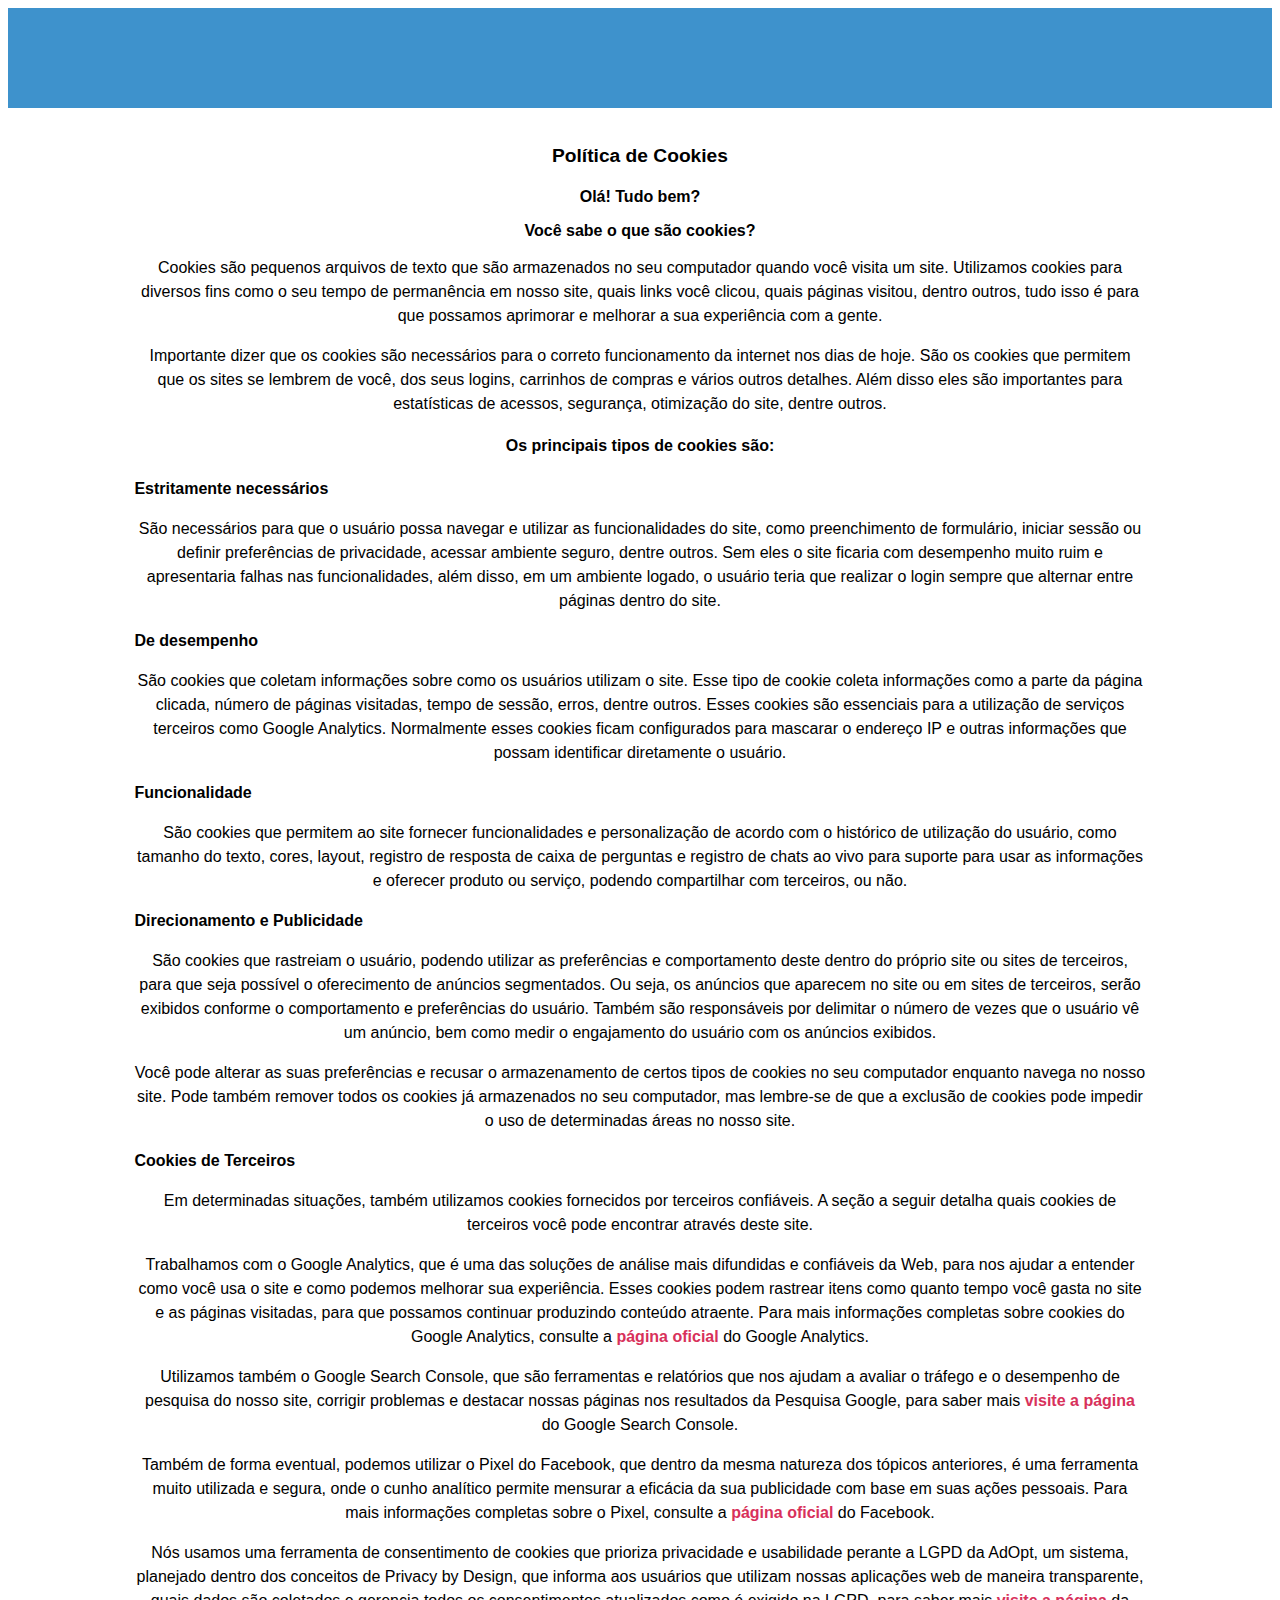
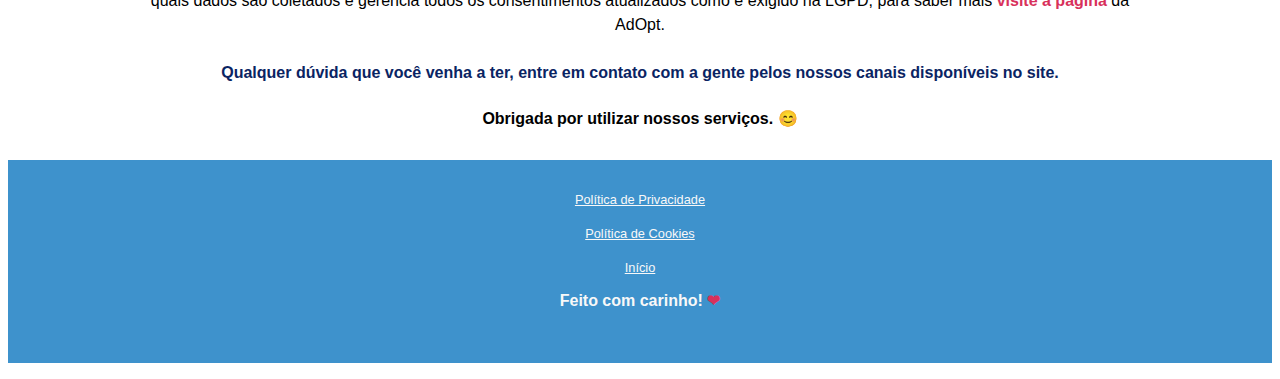
==== cookies-policy.html @ 09f1e85d "create policys" ====
<!DOCTYPE html>
<html lang="pt-br">
  <head>
    <meta charset="UTF-8" />
    <meta http-equiv="X-UA-Compatible" content="IE=edge" />
    <meta name="viewport" content="width=device-width, initial-scale=1.0" />
    <meta name="author" content="Rebeca Felicissimo" />
    <meta name="description" content="Gerador aleatório de senhas. Venha criar senhas seguras e fortes com a gente." />
    <title>Gerador de Senhas - Política de Cookies</title>
    <link rel="shortcut icon" href="assets/images/aplicacoes-logo.png" type="image/x-icon"> 
    <link rel="stylesheet" href="css/reset.css">
    <link rel="stylesheet" href="css/base.css">
    <link rel="stylesheet" href="css/style.css">
    <link rel="stylesheet" href="css/media-queries.css">
  
    <!-- colocar a tag do google analytics -->
  </head>

  <body>
    <header class="main-header">
      <div class="container">
          <nav class="main-navigation">
              <img src="./assets/images/logo02.png" alt="" class="logo">
          </nav>
      </div>
  </header>

  <main>
    <div class="container">
        <section class="section">
          <h2 class="title">Política de Cookies</h2>
          <h3 class="subtitle">Olá! Tudo bem?</h3>
          <h3 class="subtitle center">Você sabe o que são cookies?</h3>
          <p class="conteudo">
            Cookies são pequenos arquivos de texto que são armazenados no
            seu computador quando você visita um site. Utilizamos cookies
            para diversos fins como o seu tempo de permanência em nosso
            site, quais links você clicou, quais páginas visitou, dentro
            outros, tudo isso é para que possamos aprimorar e melhorar a
            sua experiência com a gente.
          </p>

          <p class="conteudo">
            Importante dizer que os cookies são necessários para o correto
            funcionamento da internet nos dias de hoje. São os cookies que
            permitem que os sites se lembrem de você, dos seus logins,
            carrinhos de compras e vários outros detalhes. Além disso eles
            são importantes para estatísticas de acessos, segurança,
            otimização do site, dentre outros.
          </p>

          <h4 class="subtitle center">
            Os principais tipos de cookies são:
          </h4>

          <h4 class="conteudo">Estritamente necessários</h4>
          <p class="conteudo">
            São necessários para que o usuário possa navegar e utilizar as
            funcionalidades do site, como preenchimento de formulário,
            iniciar sessão ou definir preferências de privacidade, acessar
            ambiente seguro, dentre outros. Sem eles o site ficaria com
            desempenho muito ruim e apresentaria falhas nas
            funcionalidades, além disso, em um ambiente logado, o usuário
            teria que realizar o login sempre que alternar entre páginas
            dentro do site.
          </p>

          <h4 class="conteudo">De desempenho</h4>
          <p class="conteudo">
            São cookies que coletam informações sobre como os usuários
            utilizam o site. Esse tipo de cookie coleta informações como a
            parte da página clicada, número de páginas visitadas, tempo de
            sessão, erros, dentre outros. Esses cookies são essenciais
            para a utilização de serviços terceiros como Google Analytics.
            Normalmente esses cookies ficam configurados para mascarar o
            endereço IP e outras informações que possam identificar
            diretamente o usuário.
          </p>

          <h4 class="conteudo">Funcionalidade</h4>
          <p class="conteudo">
            São cookies que permitem ao site fornecer funcionalidades e
            personalização de acordo com o histórico de utilização do
            usuário, como tamanho do texto, cores, layout, registro de
            resposta de caixa de perguntas e registro de chats ao vivo
            para suporte para usar as informações e oferecer produto ou
            serviço, podendo compartilhar com terceiros, ou não.
          </p>

          <h4 class="conteudo">Direcionamento e Publicidade</h4>
          <p class="conteudo">
            São cookies que rastreiam o usuário, podendo utilizar as
            preferências e comportamento deste dentro do próprio site ou
            sites de terceiros, para que seja possível o oferecimento de
            anúncios segmentados. Ou seja, os anúncios que aparecem no
            site ou em sites de terceiros, serão exibidos conforme o
            comportamento e preferências do usuário. Também são
            responsáveis por delimitar o número de vezes que o usuário vê
            um anúncio, bem como medir o engajamento do usuário com os
            anúncios exibidos.
          </p>

          <p class="conteudo">
            Você pode alterar as suas preferências e recusar o
            armazenamento de certos tipos de cookies no seu computador
            enquanto navega no nosso site. Pode também remover todos os
            cookies já armazenados no seu computador, mas lembre-se de que
            a exclusão de cookies pode impedir o uso de determinadas áreas
            no nosso site.
          </p>

          <h4 class="conteudo">Cookies de Terceiros</h4>
          <p class="conteudo">
            Em determinadas situações, também utilizamos cookies
            fornecidos por terceiros confiáveis. A seção a seguir detalha
            quais cookies de terceiros você pode encontrar através deste
            site.
          </p>
          <p class="conteudo">
            Trabalhamos com o Google Analytics, que é uma das soluções de
            análise mais difundidas e confiáveis da Web, para nos ajudar a
            entender como você usa o site e como podemos melhorar sua
            experiência. Esses cookies podem rastrear itens como quanto
            tempo você gasta no site e as páginas visitadas, para que
            possamos continuar produzindo conteúdo atraente. Para mais
            informações completas sobre cookies do Google Analytics,
            consulte a <a class="sites co-blue" href="https://policies.google.com/technologies/cookies?hl=pt-BR.">página oficial</a> do Google Analytics.
          </p>
          <p class="conteudo">
            Utilizamos também o Google Search Console, que são ferramentas
            e relatórios que nos ajudam a avaliar o tráfego e o desempenho
            de pesquisa do nosso site, corrigir problemas e destacar
            nossas páginas nos resultados da Pesquisa Google, para saber
            mais <a class="sites co-blue" href="https://search.google.com/search-console/about">visite a página</a> do Google Search Console.
          </p>
          <p class="conteudo">
            Também de forma eventual, podemos utilizar o Pixel do
            Facebook, que dentro da mesma natureza dos tópicos anteriores,
            é uma ferramenta muito utilizada e segura, onde o cunho
            analítico permite mensurar a eficácia da sua publicidade com
            base em suas ações pessoais. Para mais informações completas
            sobre o Pixel, consulte a <a class="sites co-blue" href="https://appyhour.com.br/politicas.html">página oficial</a> do Facebook.
          </p>
          <p class="conteudo">
            Nós usamos uma ferramenta de consentimento de cookies que
            prioriza privacidade e usabilidade perante a LGPD da AdOpt, um
            sistema, planejado dentro dos conceitos de Privacy by Design,
            que informa aos usuários que utilizam nossas aplicações web de
            maneira transparente, quais dados são coletados e gerencia
            todos os consentimentos atualizados como é exigido na LGPD,
            para saber mais <a class="sites" href="https://goadopt.io/">visite a página</a> da AdOpt.
          </p>

          <p class="conteudo02 center">
            Qualquer dúvida que você venha a ter, entre em contato com a
            gente pelos nossos canais disponíveis no site.
          </p>
          <p class="center"><b>Obrigada por utilizar nossos serviços.</b> <span>😊</span></p>
      </section>
    </div>
  </main>

      <!-- <aside>anúncio google adsense</aside> -->
      <footer class="section">
        <div class="container">
          <div class="container-footer">
              <a class="footer-links" href="privaty-policy.html">Política de Privacidade</a>
              <a class="footer-links" href="cookies-policy.html">Política de Cookies</a>
              <a class="footer-links" href="index.html">Início</a>
          </div>
          <h4>Feito com carinho! <span class="heart">❤</span></h4>      
        </div>
    </footer> 
    </div>
  </body>
</html>
---- css/base.css ----
:root {
  /* Colors */
  --dark-white: #F8F8F8;
  --light-blue: #3E92CC;
  --light-red: #D8315B;
  --dark-blue: #0A2463;
}

body {
  font-family: Verdana, Geneva, Tahoma, sans-serif;
  font-size: 1rem;
}
---- css/style.css ----
.container {
  width: 80%;
  margin: 0 auto;
}

.main-header {
  display: flex;  
  align-items: center;
  background-color: var(--light-blue);
  height: 6.25rem;
}

.logo {
  width: 20%;
}

.main-navigation {
  display: flex;
  align-items: center;
  justify-content: space-around;
}

.header-list {
  display: flex;
  justify-content: space-evenly;
  flex-direction: column;
  text-align: center;
  gap: 0.5rem;
  cursor: pointer;
}

.header-links {
  color: var(--dark-white);
  font-weight: bold;
}

.header-links:hover {
  color: var(--dark-blue);
  font-size: 1.2rem;
}

.section {
  margin: 2rem 0 1rem;
}

.title {
  font-size: 1.2rem;
  text-align: center;
  line-height: 2rem;
}

.subtitle {
  font-size: 1rem;
  text-align: center;
}

.conteudo {
  margin: 1rem 0 0.5rem;
  line-height: 1.5rem;
}

.card {
  content: "";
  background-color: var(--dark-white);
  border-radius: 0.5rem;
  box-shadow: 3px 3px 3px var(--dark-blue);
  padding: 0.5rem;
  display: flex;
  flex-direction: column;
  justify-content: center;
  align-items: center;
  gap: 1.5rem;
  cursor: pointer;
  transition: all 0.3ms;
  width: 220px;
  height: 200px;
}

.card:hover {
  transform: scale(1.05);
}

.card-image {
  content: "";
  background-color: var(--light-red);
  width: 80%;
  height: 100px;
  border-radius: 1rem;
  box-shadow: 1px 1px 1px black;
  display: flex;
  align-items: center;
  justify-content: center;
}

.logo-gerador {
  width: 80%;
}

.card-links {
  color: var(--dark-blue);
  font-weight: bold;
}

.container-contact {
  margin: 2rem 0;
  display: flex;
  flex-direction: column;
  align-items: center;
  gap: 2rem;
}

.container-contact .card {
  height: 120px;
}

.container-contact .card-links {
  font-size: 0.6rem;
}

footer {
  background-color: var(--light-blue);
  padding: 2rem 0;
}

.container-footer {
  display: flex;
  align-items: center;
  flex-direction: column;
  gap: 1.2rem;
  font-size: 0.8rem;
}

.footer-links {
  color: var(--dark-white);
}

footer h4 {
  color: var(--dark-white);
  text-align: center;
  margin-top: 1rem;
}

span {
  color: var(--light-red);
}

/*  Política de Cookie e Privacidade */
.sites {
  text-decoration: none;
  font-weight: bold;
  color: var(--light-red);
}

.conteudo02 {
  line-height: 1.5rem;
  color: var(--dark-blue);
  font-weight: bold;
  margin: 1.5rem 0;
}

.center {
  text-align: center;
}
---- css/media-queries.css ----
@media (min-width: 650px) {
  img.logo {
    width: 12%;
  }

  nav.main-navigation {
    justify-content: space-between;
  }

  ul.header-list {
    flex-direction: row;
    gap: 2rem;

  }

  p.conteudo {
    text-align: center;
  }

  div.container-aplications , div.container-contact {
    display: flex;
    justify-content: space-evenly;
    align-items: center;
    flex-direction: row;
  }
}

@media (min-width: 1024px) {
  .main-navigation img.logo {
    width: 8%;
  }
}
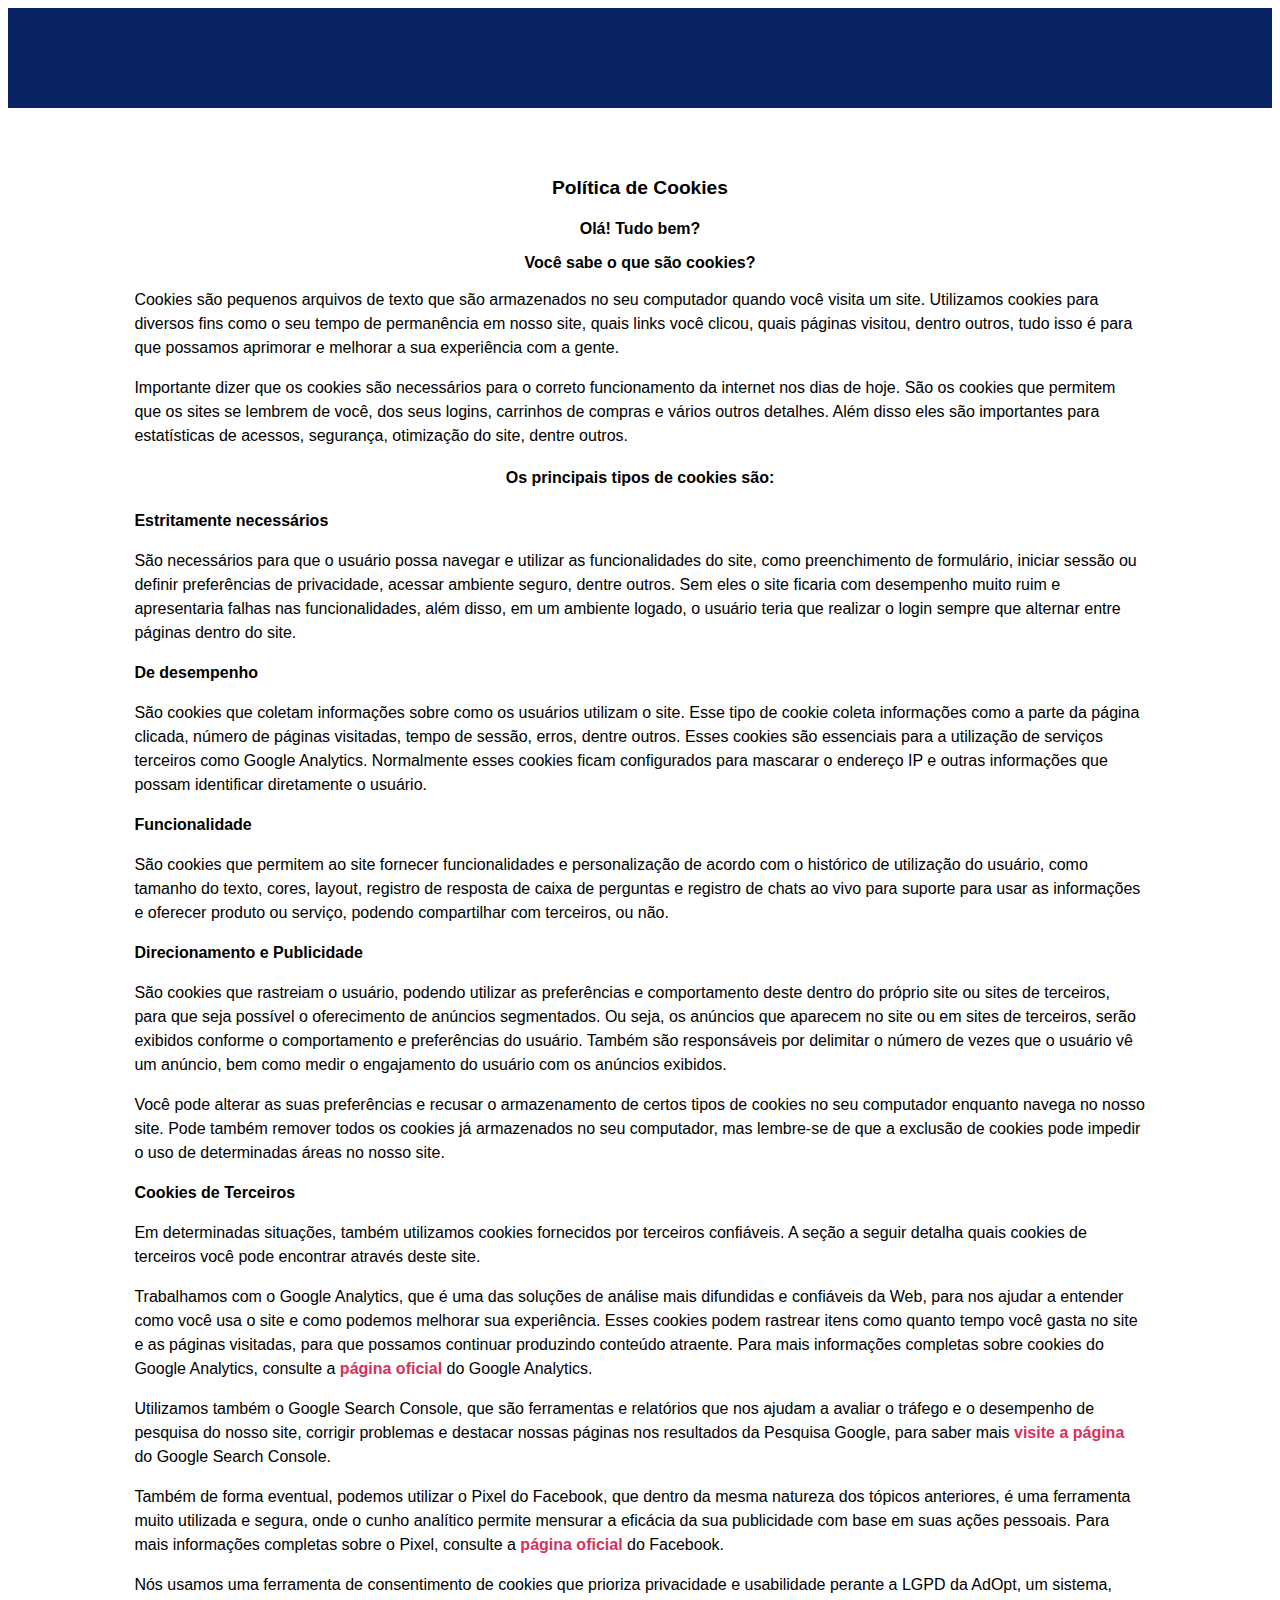
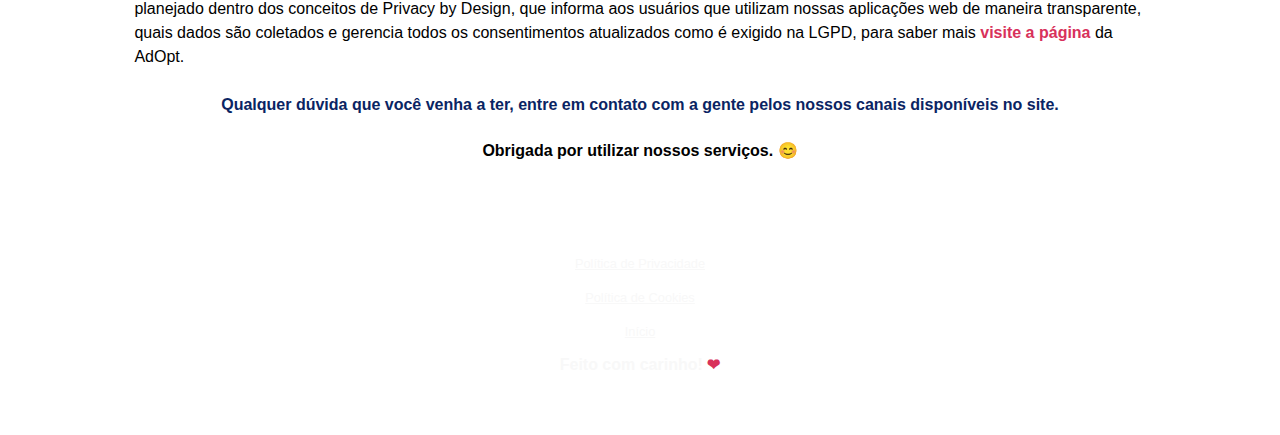
==== commit f6296338: "update alt e tag description" ====
--- a/cookies-policy.html
+++ b/cookies-policy.html
@@ -1,12 +1,24 @@
 <!DOCTYPE html>
 <html lang="pt-br">
   <head>
+    <!-- Global site tag (gtag.js) - Google Analytics -->
+    <script async src="https://www.googletagmanager.com/gtag/js?id=G-EH9YPBQR16"></script>
+    <script>
+      window.dataLayer = window.dataLayer || [];
+      function gtag(){dataLayer.push(arguments);}
+      gtag('js', new Date());
+
+      gtag('config', 'G-EH9YPBQR16');
+    </script>
+    <!-- Script Google Adsense -->
+    <script async src="https://pagead2.googlesyndication.com/pagead/js/adsbygoogle.js?client=ca-pub-2428337889279100"
+    crossorigin="anonymous"></script>
     <meta charset="UTF-8" />
     <meta http-equiv="X-UA-Compatible" content="IE=edge" />
     <meta name="viewport" content="width=device-width, initial-scale=1.0" />
     <meta name="author" content="Rebeca Felicissimo" />
-    <meta name="description" content="Gerador aleatório de senhas. Venha criar senhas seguras e fortes com a gente." />
-    <title>Gerador de Senhas - Política de Cookies</title>
+    <meta name="description" content="Aplicações web simples, mas que são uma mão na roda. Venha conhecer nosso projeto e utilizar nossas aplicações. Estaremos constantemente colocando conteúdos novos." />
+    <title>Política de Cookies</title>
     <link rel="shortcut icon" href="assets/images/aplicacoes-logo.png" type="image/x-icon"> 
     <link rel="stylesheet" href="css/reset.css">
     <link rel="stylesheet" href="css/base.css">
--- a/css/base.css
+++ b/css/base.css
@@ -6,7 +6,12 @@
   --dark-blue: #0A2463;
 }
 
+html {
+  scroll-behavior: smooth;
+}
+
 body {
   font-family: Verdana, Geneva, Tahoma, sans-serif;
   font-size: 1rem;
+  
 }--- a/css/style.css
+++ b/css/style.css
@@ -4,15 +4,33 @@
   margin: 0 auto;
 }
 
+/* background color */
+.bg-dark-white {
+  background-color: var(--dark-white);
+}
+
+.bg-light-blue {
+  background-color: var(--light-blue);
+}
+
+.bg-light-red {
+  background-color: var(--light-red);
+}
+
+.bg-dark-blue {
+  background-color: var(--dark-blue);
+}
+/* /background color */
+
 .main-header {
   display: flex;  
   align-items: center;
-  background-color: var(--light-blue);
+  background-color: var(--dark-blue);
   height: 6.25rem;
 }
 
 .logo {
-  width: 20%;
+  width: 50%;
 }
 
 .main-navigation {
@@ -36,12 +54,12 @@
 }
 
 .header-links:hover {
-  color: var(--dark-blue);
+  color: rgb(255, 166, 0);
   font-size: 1.2rem;
 }
 
 .section {
-  margin: 2rem 0 1rem;
+  margin-top: 4rem;
 }
 
 .title {
@@ -58,6 +76,14 @@
 .conteudo {
   margin: 1rem 0 0.5rem;
   line-height: 1.5rem;
+}
+
+.container-applications {
+  display: flex;
+  flex-wrap: wrap;
+  justify-content: space-evenly;
+  align-items: center;
+  gap: 1.5rem;
 }
 
 .card {
@@ -79,12 +105,12 @@
 
 .card:hover {
   transform: scale(1.05);
+  background-color: orange;
 }
 
 .card-image {
   content: "";
-  background-color: var(--light-red);
-  width: 80%;
+  width: 100%;
   height: 100px;
   border-radius: 1rem;
   box-shadow: 1px 1px 1px black;
@@ -98,9 +124,58 @@
 }
 
 .card-links {
+  display: flex;
+  align-items: center;
+  justify-content: center;
+  flex-direction: column;
+  gap: 1rem;
   color: var(--dark-blue);
   font-weight: bold;
 }
+
+.container-card-linguagens {
+  display: flex;
+  flex-direction: column;
+  align-items: center;
+  gap: 0.8rem;
+}
+
+.container-linguagens {
+  font-size: 0.7rem;
+  display: flex;
+  align-items: center;
+  flex-direction: column;
+}
+
+.conteudo-linguagens {
+  margin-bottom: 0.5rem;
+}
+
+.logo-linguagens {
+  width: 100px;
+}
+
+  /* article */
+.article .subtitle {
+  line-height: 1.5rem;
+}
+
+.footer-article p {
+  font-size: 0.8rem;
+  line-height: 1.2rem;
+  margin: 0;
+}
+
+.footer-article ul li {
+  margin: 0.5rem 0;
+  font-size: 0.8rem;
+}
+
+.footer-article ul li a {
+  font-size: 0.8rem;
+  color: var(--dark-blue);  
+}
+/* /footer article */
 
 .container-contact {
   margin: 2rem 0;
@@ -119,7 +194,6 @@
 }
 
 footer {
-  background-color: var(--light-blue);
   padding: 2rem 0;
 }
 
--- a/css/media-queries.css
+++ b/css/media-queries.css
@@ -1,6 +1,6 @@
 @media (min-width: 650px) {
   img.logo {
-    width: 12%;
+    width: 30%;
   }
 
   nav.main-navigation {
@@ -11,11 +11,7 @@
     flex-direction: row;
     gap: 2rem;
 
-  }
-
-  p.conteudo {
-    text-align: center;
-  }
+  } 
 
   div.container-aplications , div.container-contact {
     display: flex;
@@ -23,10 +19,23 @@
     align-items: center;
     flex-direction: row;
   }
+
+  #article { 
+    margin-top: 6rem;
+  }
+
+  #article h3 {
+    margin: 2rem 0;
+  }
+
+  #article footer {
+    font-size: 0.9rem;
+    text-align: center;
+  }
 }
 
 @media (min-width: 1024px) {
   .main-navigation img.logo {
-    width: 8%;
+    width: 20%;
   }
 }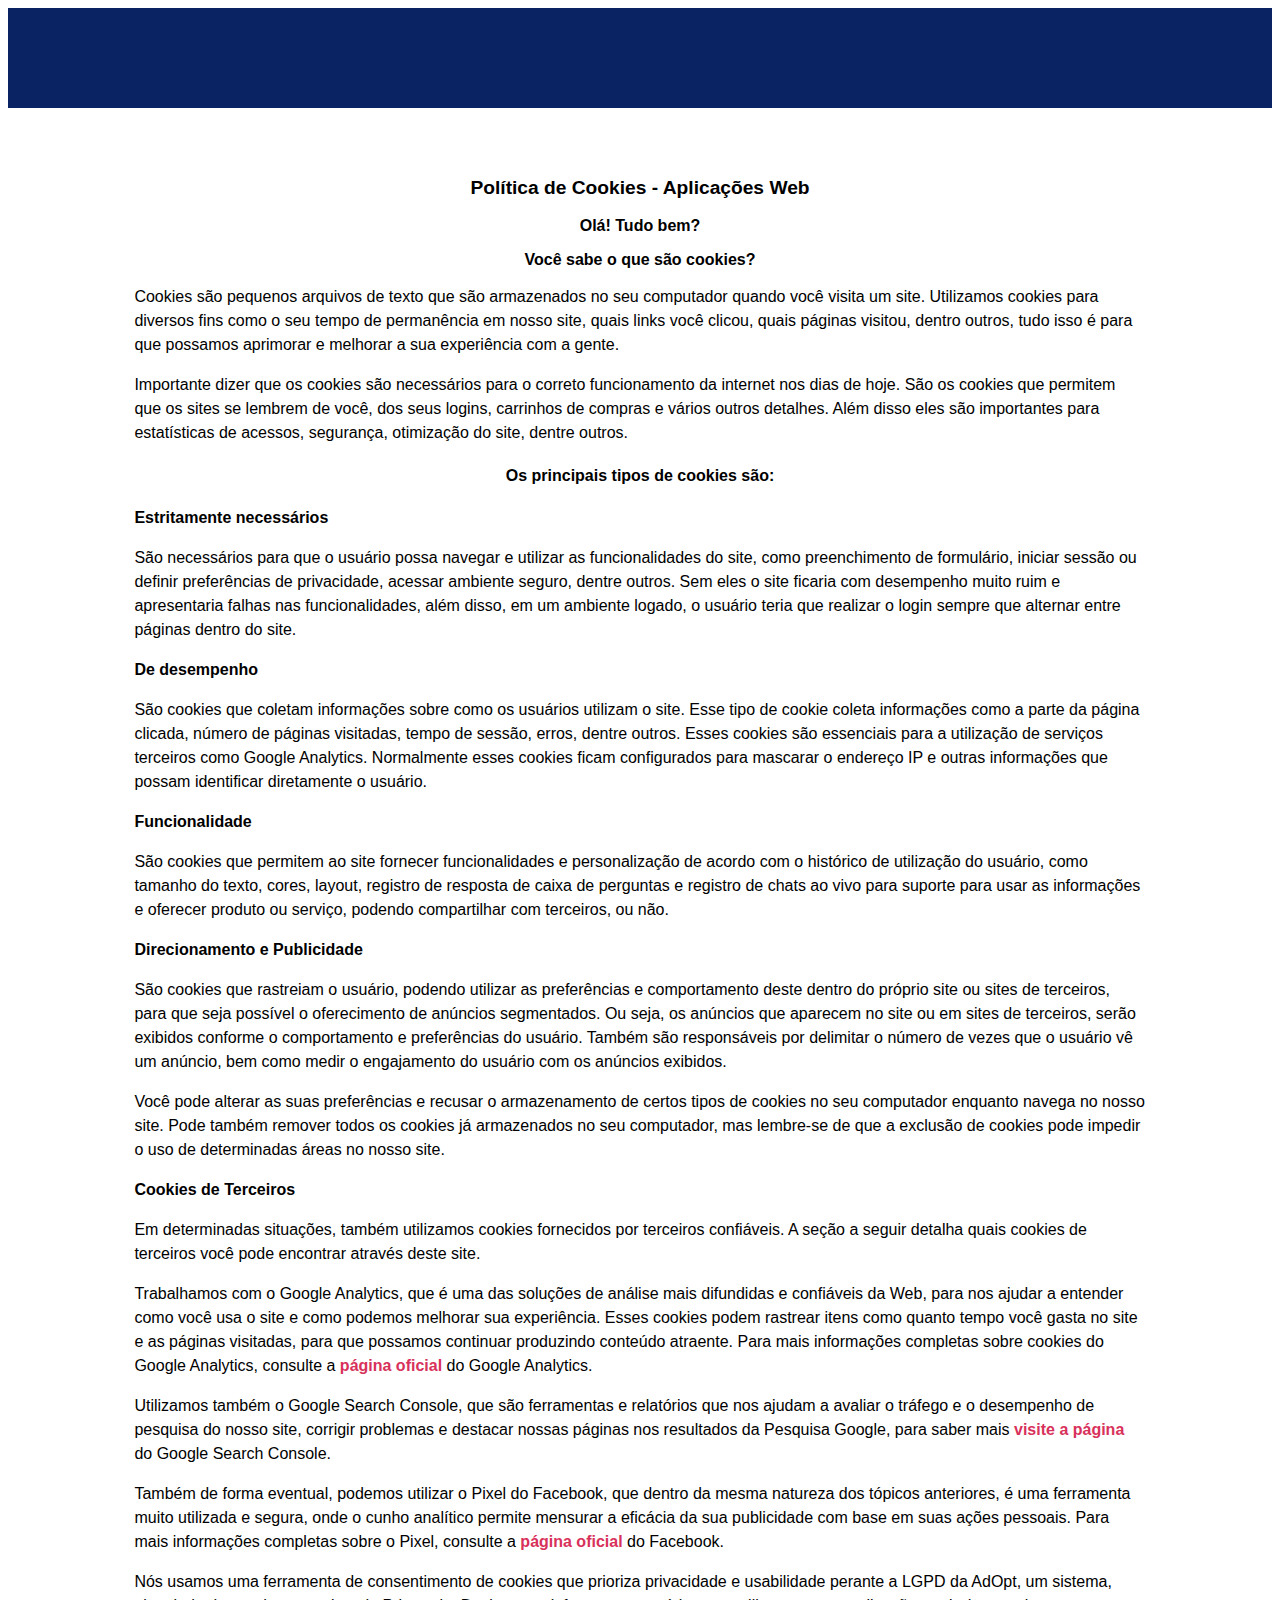
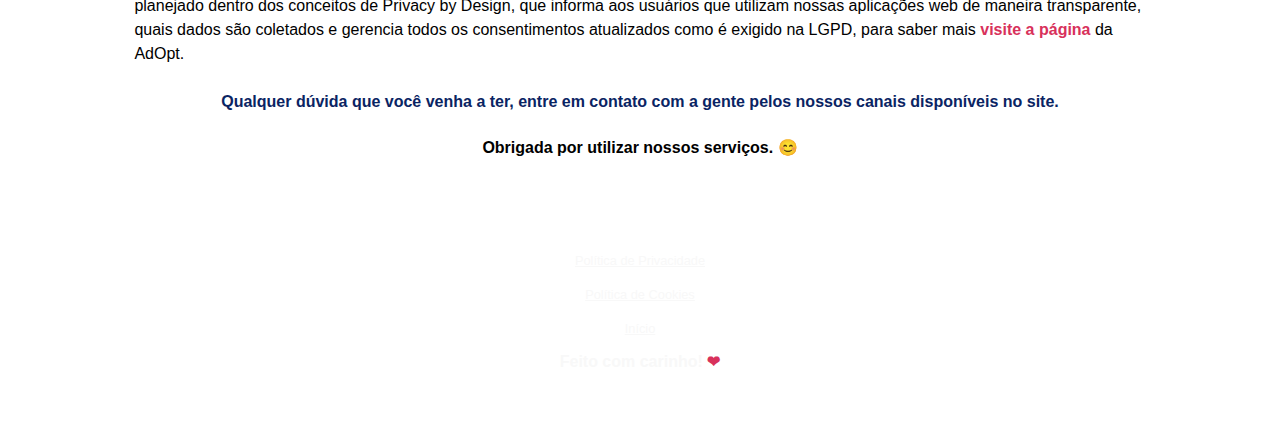
==== commit 175ef540: "update seo" ====
--- a/cookies-policy.html
+++ b/cookies-policy.html
@@ -17,7 +17,7 @@
     <meta http-equiv="X-UA-Compatible" content="IE=edge" />
     <meta name="viewport" content="width=device-width, initial-scale=1.0" />
     <meta name="author" content="Rebeca Felicissimo" />
-    <meta name="description" content="Aplicações web simples, mas que são uma mão na roda. Venha conhecer nosso projeto e utilizar nossas aplicações. Estaremos constantemente colocando conteúdos novos." />
+    <meta name="description" content="Política de Cookies do site Aplicações Web." />
     <title>Política de Cookies</title>
     <link rel="shortcut icon" href="assets/images/aplicacoes-logo.png" type="image/x-icon"> 
     <link rel="stylesheet" href="css/reset.css">
@@ -40,8 +40,8 @@
   <main>
     <div class="container">
         <section class="section">
-          <h2 class="title">Política de Cookies</h2>
-          <h3 class="subtitle">Olá! Tudo bem?</h3>
+          <h1 class="title">Política de Cookies - Aplicações Web</h1>
+          <h2 class="subtitle">Olá! Tudo bem?</h2>
           <h3 class="subtitle center">Você sabe o que são cookies?</h3>
           <p class="conteudo">
             Cookies são pequenos arquivos de texto que são armazenados no
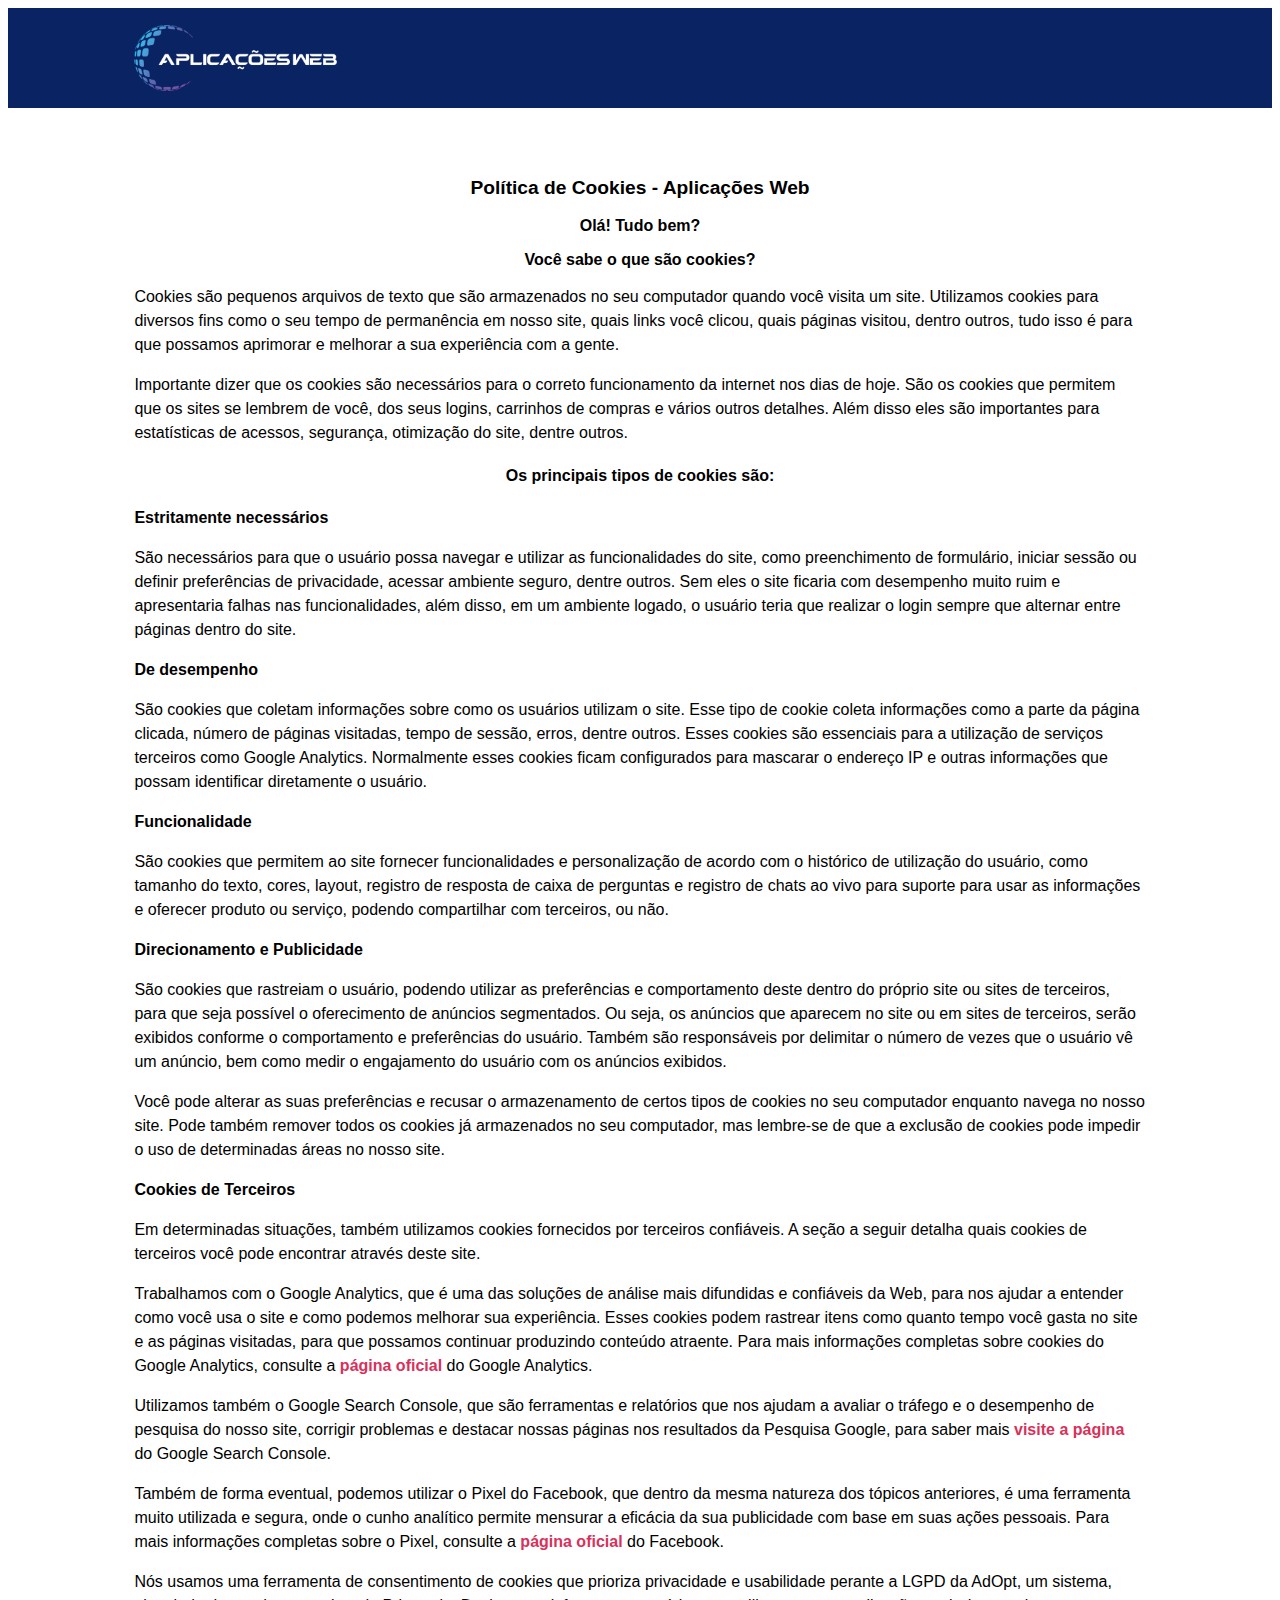
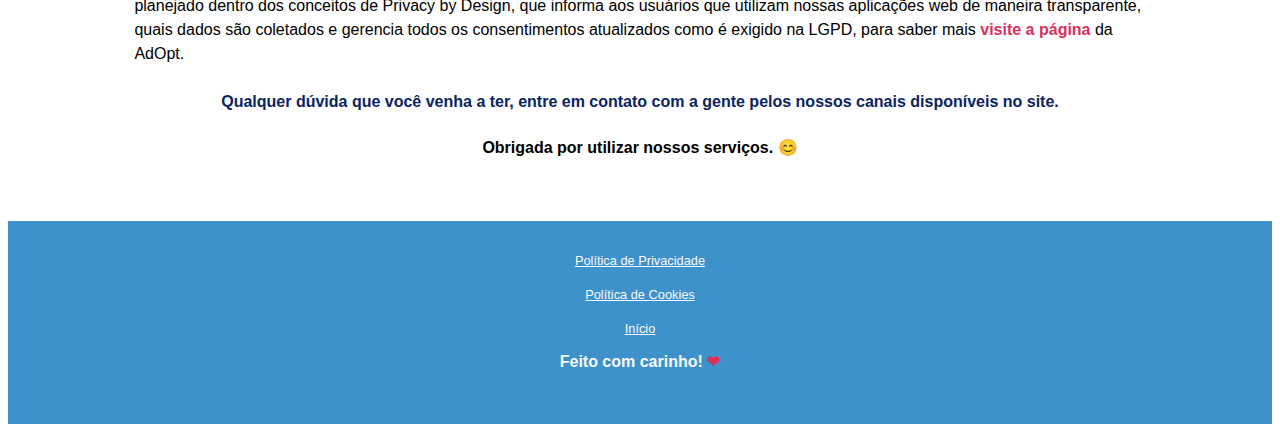
==== commit e1260a6d: "update políticas" ====
--- a/cookies-policy.html
+++ b/cookies-policy.html
@@ -32,7 +32,7 @@
     <header class="main-header">
       <div class="container">
           <nav class="main-navigation">
-              <img src="./assets/images/logo02.png" alt="" class="logo">
+              <img src="./assets/images/logo-aplicacoes-web-01.png" alt="" class="logo">
           </nav>
       </div>
   </header>
@@ -173,7 +173,7 @@
   </main>
 
       <!-- <aside>anúncio google adsense</aside> -->
-      <footer class="section">
+      <footer class="section bg-light-blue">
         <div class="container">
           <div class="container-footer">
               <a class="footer-links" href="privaty-policy.html">Política de Privacidade</a>
